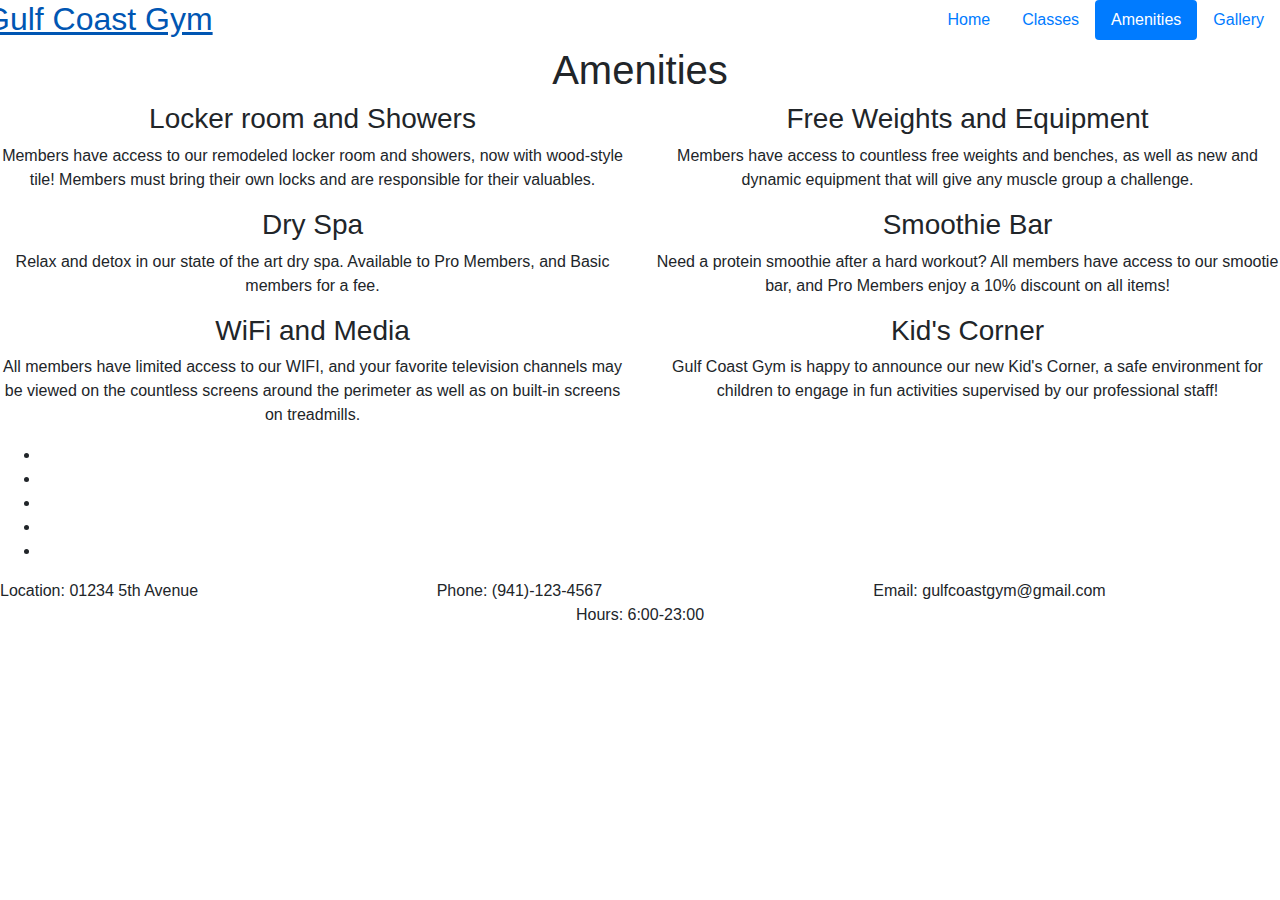
==== amenities.html @ 9d5cf96c "Second commit" ====
<!DOCTYPE html>
<html lang="en">
<head>
    <meta charset="UTF-8">
    <meta name="viewport" content="width=device-width, initial-scale=1.0">
    <meta http-equiv="X-UA-Compatible" content="ie=edge">
    <link rel="stylesheet" href="https://stackpath.bootstrapcdn.com/bootstrap/4.4.1/css/bootstrap.min.css" type="text/css" />
    <link rel="stylesheet" href="https://stackpath.bootstrapcdn.com/font-awesome/4.7.0/css/font-awesome.min.css" type="text/css" />
    <link rel="stylesheet" href="assets/css/style.css" type="text/css" />
    <title>Gulf Coast Gym</title>
</head>
<body>
    <header>
        <div class="row">
            <a href="index.html">
                <h2>Gulf Coast Gym</h2>
            </a>
            <!--Nav menu from Bootstrap-->
            <div class="col">
                <ul class="nav nav-pills justify-content-end">
                    <li class="nav-item">
                        <a class="nav-link" href="index.html"><span>Home</span></a>
                    </li>
                    <li class="nav-item">
                        <a class="nav-link" href="classes.html"><span>Classes</span></a>
                    </li>
                    <li class="nav-item">
                        <a class="nav-link active" href="amenities.html"><span>Amenities</span></a>
                    </li>
                    <li class="nav-item">
                        <a class="nav-link" href="gallery.html"><span>Gallery</span></a>
                    </li>
                </ul>
            </div>
        </div>
    </header>
    <section id="classes">
        <h1 align="center">Amenities</h1>
        <!--Section grid by Bootstrap-->
        <div class="container-amen">
            <div class="row">
                <div align="center" class="col">
                    <h3>Locker room and Showers</h3>
                    <p>Members have access to our remodeled locker room and showers, now with wood-style tile! Members must bring their own locks and are responsible for their valuables.</p>
                </div>
                <div align="center" class="col">
                    <h3>Free Weights and Equipment</h3>
                    <p>Members have access to countless free weights and benches, as well as new and dynamic equipment that will give any muscle group a challenge.</p>
                </div>
            </div>
            <div class="row">
                <div align="center" class="col">
                    <h3>Dry Spa</h3>
                    <p>Relax and detox in our state of the art dry spa.  Available to Pro Members, and Basic members for a fee.</p>
                </div>
                <div align="center" class="col">
                    <h3>Smoothie Bar</h3>
                    <p>Need a protein smoothie after a hard workout?  All members have access to our smootie bar, and Pro Members enjoy a 10% discount on all items!</p>
                </div>
            </div>
            <div class="row">
                <div align="center" class="col">
                    <h3>WiFi and Media</h3>
                    <p>All members have limited access to our WIFI, and your favorite television channels may be viewed on the countless screens around the perimeter as well as on built-in screens on treadmills.</p>
                </div>
                <div align="center" class="col">
                    <h3>Kid's Corner</h3>
                    <p>Gulf Coast Gym is happy to announce our new Kid's Corner, a safe environment for children to engage in fun activities supervised by our professional staff!</p>
                </div>
            </div>
        </div>
    </section>
    <footer>
        <ul class="social">
            <li><a href="https://www.twitter.com" target="_blank"><i class="fab fa-twitter-square"></i> </a></li>
            <li><a href="https://www.facebook.com" target="_blank"><i class="fab fa-facebook"></i> </a></li>
            <li><a href="https://www.instagram.com" target="_blank"><i class="fab fa-instagram"></i> </a></li>
            <li><a href="https://www.pinterest.com" target="_blank"><i class="fab fa-pinterest-square"></i> </a></li>
            <li><a href="https://www.youtube.com" target="_blank"><i class="fab fa-youtube-square"></i> </a></li>
        </ul>
        <!--Footer grid from Bootstrap-->
        <div class="row" id="contact">
            <div class="col" id="address">
                Location: 01234 5th Avenue
            </div>
            <div class="col" id="phone">
                Phone: (941)-123-4567
            </div>
            <div class="col" id="email">
                Email: gulfcoastgym@gmail.com
            </div>
        </div>
        <div align="center">Hours: 6:00-23:00</div>
    </footer>
</body>
</html>
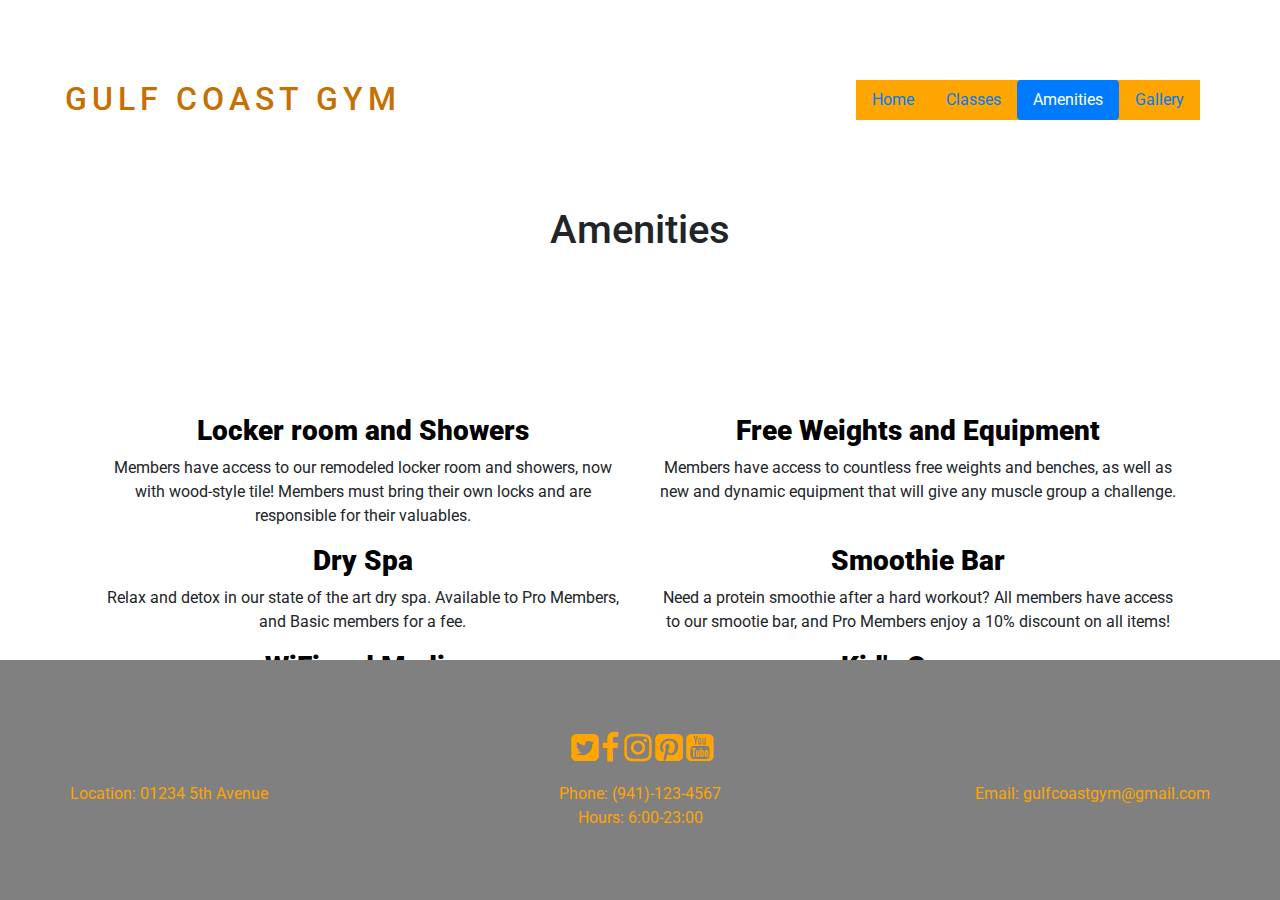
==== commit b6a34d72: "icons fixed" ====
--- a/amenities.html
+++ b/amenities.html
@@ -72,11 +72,11 @@
     </section>
     <footer>
         <ul class="social">
-            <li><a href="https://www.twitter.com" target="_blank"><i class="fab fa-twitter-square"></i> </a></li>
-            <li><a href="https://www.facebook.com" target="_blank"><i class="fab fa-facebook"></i> </a></li>
-            <li><a href="https://www.instagram.com" target="_blank"><i class="fab fa-instagram"></i> </a></li>
-            <li><a href="https://www.pinterest.com" target="_blank"><i class="fab fa-pinterest-square"></i> </a></li>
-            <li><a href="https://www.youtube.com" target="_blank"><i class="fab fa-youtube-square"></i> </a></li>
+            <li><a href="https://www.twitter.com" target="_blank"><i class="fa fa-twitter-square"></i> </a></li>
+            <li><a href="https://www.facebook.com" target="_blank"><i class="fa fa-facebook"></i> </a></li>
+            <li><a href="https://www.instagram.com" target="_blank"><i class="fa fa-instagram"></i> </a></li>
+            <li><a href="https://www.pinterest.com" target="_blank"><i class="fa fa-pinterest-square"></i> </a></li>
+            <li><a href="https://www.youtube.com" target="_blank"><i class="fa fa-youtube-square"></i> </a></li>
         </ul>
         <!--Footer grid from Bootstrap-->
         <div class="row" id="contact">
--- a/assets/css/style.css
+++ b/assets/css/style.css
@@ -0,0 +1,94 @@
+@import url('https://fonts.googleapis.com/css?family=Roboto:100,200,300,400,500,600,700|Sen:100,200,300,400,500,600,700');
+
+header {
+    padding: 80px;
+    background-image: url("../images/beach2.jpg");
+    background-size: 100% 100%;
+    object-fit: cover;
+}
+
+.nav-item{
+    background-color: orange;
+}
+
+footer {
+    padding: 70px;
+    background-color: gray;
+    position: fixed;
+    bottom: 0;
+    width: 100%;
+    font-size: 100%;
+    color: orange;
+}
+
+h1 {
+    text-align: center;
+    height: 100px;
+}
+
+h2 {
+    text-transform: uppercase;
+    color: #c57002;
+    letter-spacing: 5px;
+}
+
+h3 {
+    color: black;
+    font-weight: 900;
+}
+
+.display {
+    font-weight: 900;
+    font-size: 50px;
+    color: black;
+    }
+
+#hero {
+    height: 700px;
+    width: 100%;
+    background: url("../images/stretch2.jpg") no-repeat center center;
+    background-size: 100% 100%;       
+}
+
+.social {
+    text-align: center;
+    list-style: none;
+    padding: 0;
+}
+
+.social li {
+    display: inline-block;
+}
+
+.social i {
+    font-size: 200%;
+    margin: 1%;
+    padding: 5%;
+    color: orange;
+}
+
+#phone {
+    text-align: center;
+}
+
+#email {
+    text-align: right;
+}
+ 
+.container-amen {
+    height: 100px;
+    padding: 100px;
+}
+
+.col-sm {
+    text-align: center;
+}
+
+.form {
+    border-style: solid;
+    border-color: orangered;
+    background-color: rgb(215, 215, 219);
+    width: 700px;
+    height: 400px;
+    opacity: 0.8;
+}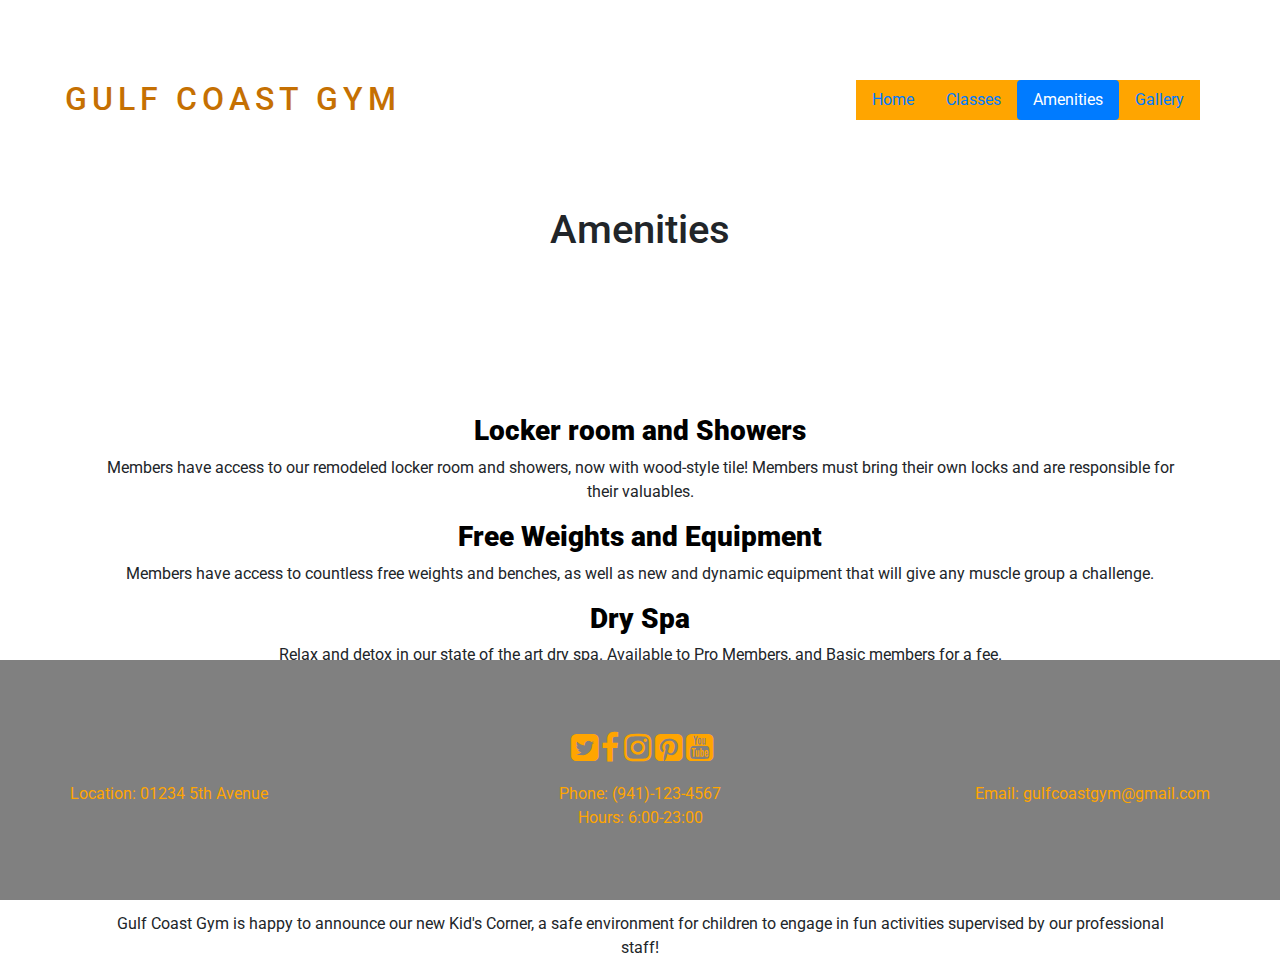
==== commit ce85e694: "finishing touches" ====
--- a/amenities.html
+++ b/amenities.html
@@ -38,32 +38,32 @@
         <h1 align="center">Amenities</h1>
         <!--Section grid by Bootstrap-->
         <div class="container-amen">
-            <div class="row">
-                <div align="center" class="col">
+            <div class="row-amenities">
+                <div align="center" class="col-amenities">
                     <h3>Locker room and Showers</h3>
                     <p>Members have access to our remodeled locker room and showers, now with wood-style tile! Members must bring their own locks and are responsible for their valuables.</p>
                 </div>
-                <div align="center" class="col">
+                <div align="center" class="col-amenities">
                     <h3>Free Weights and Equipment</h3>
                     <p>Members have access to countless free weights and benches, as well as new and dynamic equipment that will give any muscle group a challenge.</p>
                 </div>
             </div>
-            <div class="row">
-                <div align="center" class="col">
+            <div class="row-amenities">
+                <div align="center" class="col-amenities">
                     <h3>Dry Spa</h3>
                     <p>Relax and detox in our state of the art dry spa.  Available to Pro Members, and Basic members for a fee.</p>
                 </div>
-                <div align="center" class="col">
+                <div align="center" class="col-amenities">
                     <h3>Smoothie Bar</h3>
                     <p>Need a protein smoothie after a hard workout?  All members have access to our smootie bar, and Pro Members enjoy a 10% discount on all items!</p>
                 </div>
             </div>
-            <div class="row">
-                <div align="center" class="col">
+            <div class="row-amenities">
+                <div align="center" class="col-amenities">
                     <h3>WiFi and Media</h3>
                     <p>All members have limited access to our WIFI, and your favorite television channels may be viewed on the countless screens around the perimeter as well as on built-in screens on treadmills.</p>
                 </div>
-                <div align="center" class="col">
+                <div align="center" class="col-amenities">
                     <h3>Kid's Corner</h3>
                     <p>Gulf Coast Gym is happy to announce our new Kid's Corner, a safe environment for children to engage in fun activities supervised by our professional staff!</p>
                 </div>
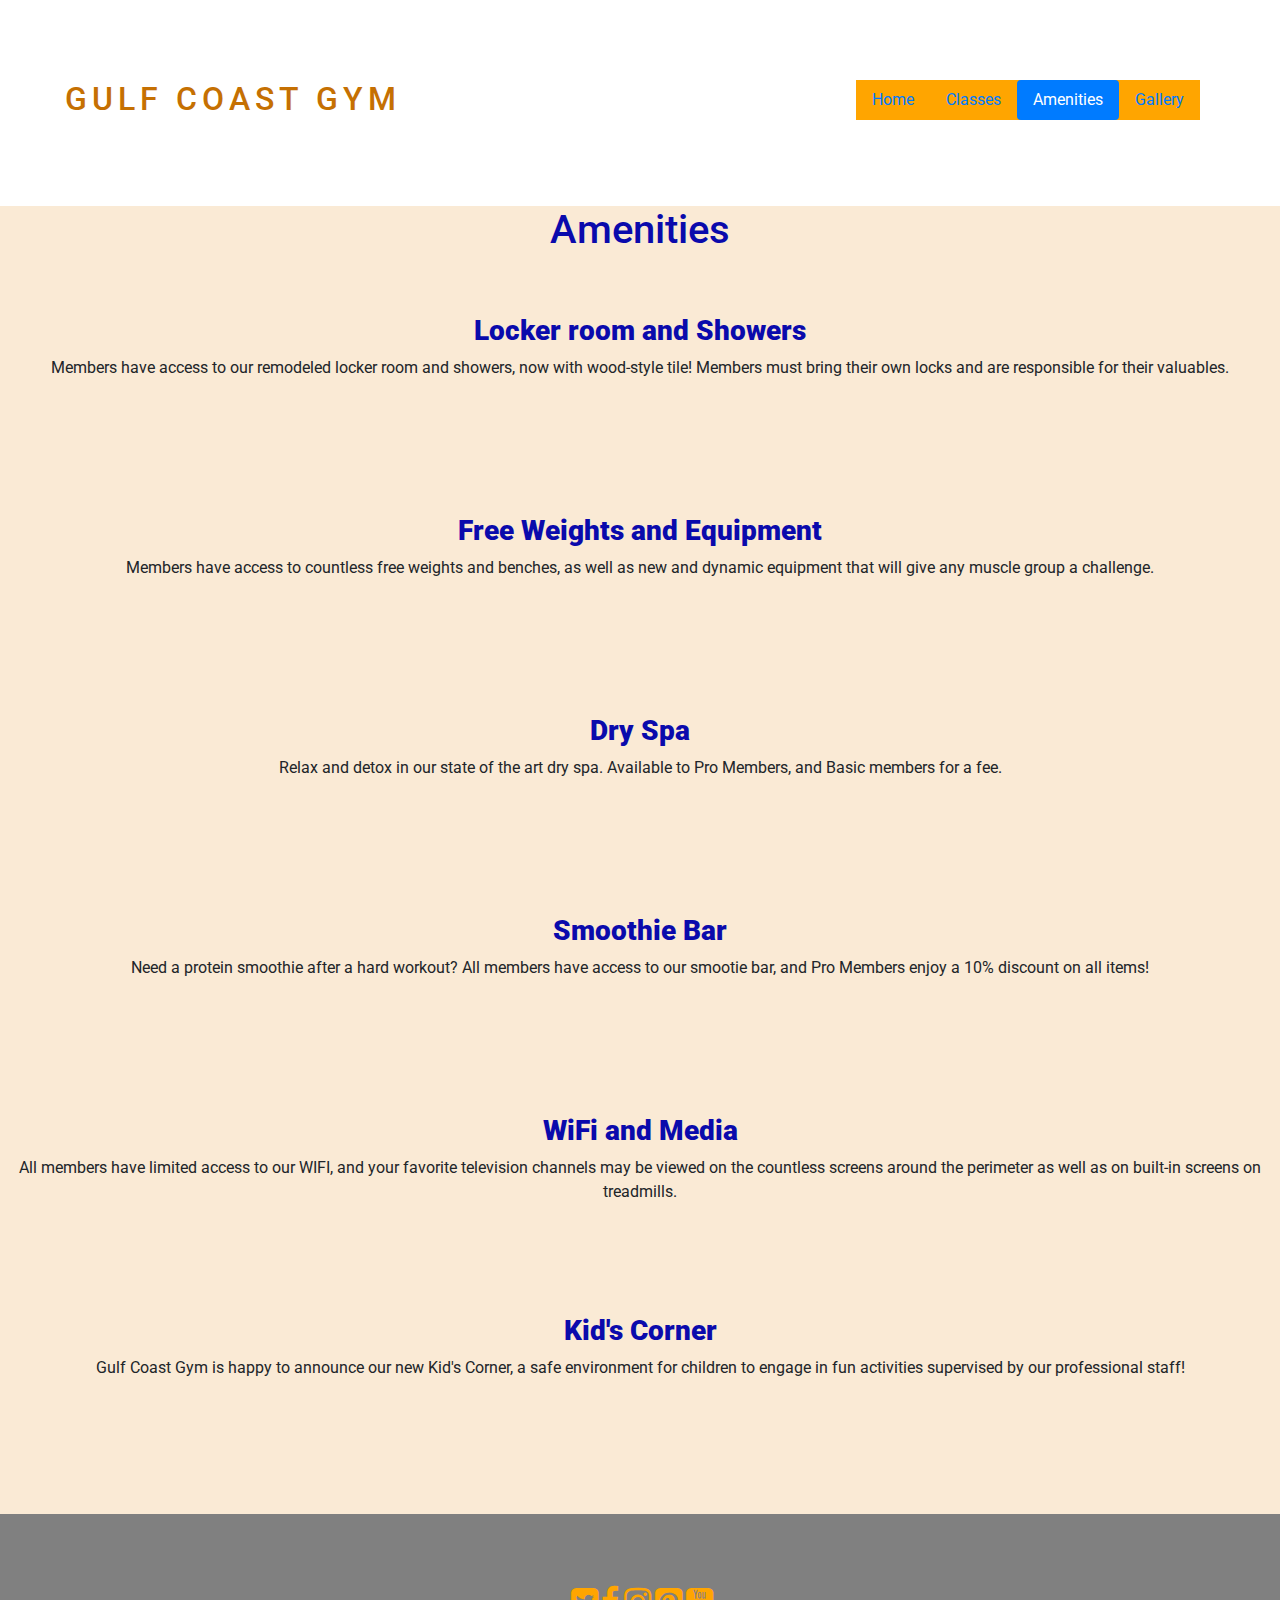
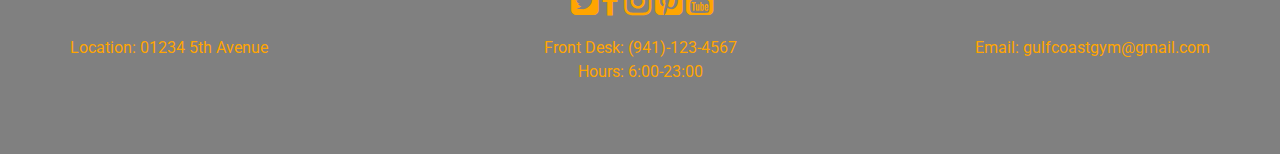
==== commit f932a6b3: "comments added" ====
--- a/amenities.html
+++ b/amenities.html
@@ -15,7 +15,7 @@
             <a href="index.html">
                 <h2>Gulf Coast Gym</h2>
             </a>
-            <!--Nav menu from Bootstrap-->
+<!-----------------------------------------------Nav from Bootstrap---------------------------------------------------->
             <div class="col">
                 <ul class="nav nav-pills justify-content-end">
                     <li class="nav-item">
@@ -32,11 +32,12 @@
                     </li>
                 </ul>
             </div>
+<!-----------------------------------------------Nav from Bootstrap---------------------------------------------------->
         </div>
     </header>
     <section id="classes">
         <h1 align="center">Amenities</h1>
-        <!--Section grid by Bootstrap-->
+<!---------------------------------------------Section grid from Bootstrap--------------------------------------------->
         <div class="container-amen">
             <div class="row-amenities">
                 <div align="center" class="col-amenities">
@@ -69,6 +70,7 @@
                 </div>
             </div>
         </div>
+<!---------------------------------------------Section grid from Bootstrap--------------------------------------------->
     </section>
     <footer>
         <ul class="social">
@@ -78,18 +80,19 @@
             <li><a href="https://www.pinterest.com" target="_blank"><i class="fa fa-pinterest-square"></i> </a></li>
             <li><a href="https://www.youtube.com" target="_blank"><i class="fa fa-youtube-square"></i> </a></li>
         </ul>
-        <!--Footer grid from Bootstrap-->
+<!---------------------------------------------Footer grid from Bootstrap---------------------------------------------->
         <div class="row" id="contact">
             <div class="col" id="address">
                 Location: 01234 5th Avenue
             </div>
             <div class="col" id="phone">
-                Phone: (941)-123-4567
+                Front Desk: (941)-123-4567
             </div>
             <div class="col" id="email">
                 Email: gulfcoastgym@gmail.com
             </div>
         </div>
+<!---------------------------------------------Footer grid from Bootstrap---------------------------------------------->
         <div align="center">Hours: 6:00-23:00</div>
     </footer>
 </body>
--- a/assets/css/style.css
+++ b/assets/css/style.css
@@ -7,6 +7,10 @@
     object-fit: cover;
 }
 
+section {
+    background-color: rgb(250, 234, 213);
+}
+
 .nav-item{
     background-color: orange;
 }
@@ -14,8 +18,6 @@
 footer {
     padding: 70px;
     background-color: gray;
-    position: fixed;
-    bottom: 0;
     width: 100%;
     font-size: 100%;
     color: orange;
@@ -24,23 +26,36 @@
 h1 {
     text-align: center;
     height: 100px;
+    color: rgb(10, 10, 172)
 }
 
 h2 {
     text-transform: uppercase;
     color: #c57002;
     letter-spacing: 5px;
+    text-shadow: white 0px 0px 10px;
+    text-decoration: none;
+}
+
+h2 a {
+    text-decoration: none;
 }
 
 h3 {
-    color: black;
+    color: rgb(10, 10, 172);
     font-weight: 900;
+}
+
+h4 {
+    padding-bottom: 0;
+    margin-bottom: 0;
 }
 
 .display {
     font-weight: 900;
     font-size: 50px;
     color: black;
+    text-shadow: white 0px 0px 10px;
     }
 
 #hero {
@@ -74,14 +89,12 @@
 #email {
     text-align: right;
 }
- 
-.container-amen {
-    height: 100px;
-    padding: 100px;
-}
 
 .col-sm {
     text-align: center;
+    padding-top: 100px;
+    padding-bottom: 100px;
+    margin: 0 100px 0 100px;
 }
 
 .form {
@@ -91,4 +104,15 @@
     width: 700px;
     height: 400px;
     opacity: 0.8;
+}
+
+.col-amenities {
+    height: 200px;
+}
+
+.col-classes{
+    height: 200px;
+}
+p {
+    margin-bottom: 0;
 }